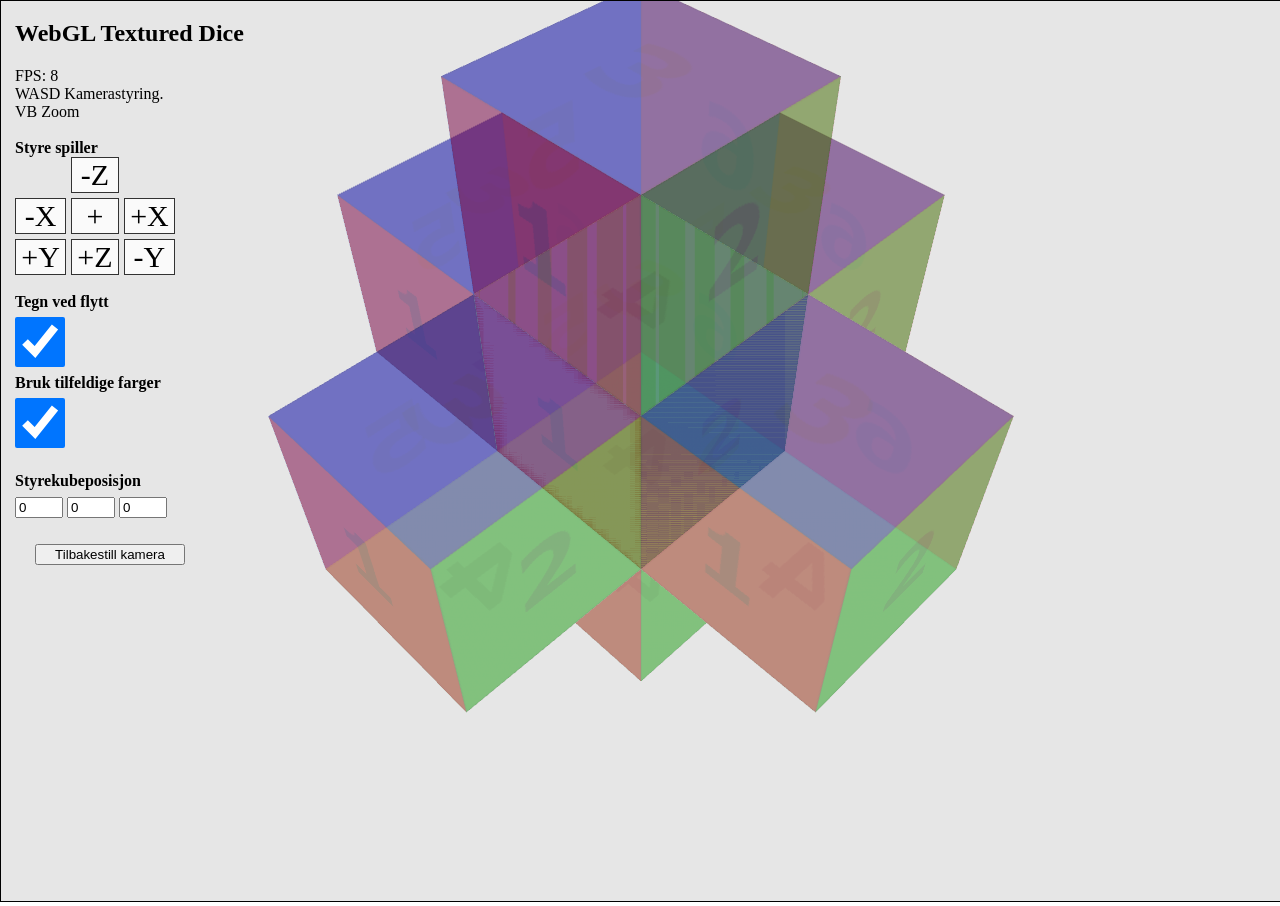
==== Oblig 2/index.html @ 0a4449c3 "added reset camera and changed the grid lines." ====
<!DOCTYPE html>
<html lang="nb">
<head>
    <meta charset="utf-8">
    <title>WebGL Textured Dice</title>
    <link rel="stylesheet" href="../base/webgl.css" type="text/css">
    <script src="../base/lib/cuon-matrix.js"></script>
    <script src="../base/lib/gl-matrix.js"></script>
    <style>
        html{overflow: hidden}
        .grid-container {
            display: grid;
            width: 12.5%;
            grid-template-columns: auto auto auto;
            gap: 5px;
        }
        .grid-item {
            background-color: rgba(255, 255, 255, 0.8);
            border: 1px solid rgba(0, 0, 0, 0.8);
            font-size: 30px;
            text-align: center;
        }
    </style>
</head>

<body>
    <div style="top:0px; left:15px; width:100%; text-align:left; color:black;" class="ui">
        <h2>WebGL Textured Dice</h2>
        FPS: <span id="fps">--</span><br>
        WASD Kamerastyring.<br>
        VB Zoom<br><br>
        <b>Styre spiller</b>
        <div class="grid-container">
            <div class="grid-item" style="visibility:hidden"></div>
            <div id="zdec" class="grid-item">-Z</div>
            <div class="grid-item" style="visibility:hidden"></div>
            <div id="xdec" class="grid-item">-X</div>
            <div id="build" class="grid-item">+</div>
            <div id="xinc" class="grid-item">+X</div>
            <div id="yinc" class="grid-item">+Y</div>
            <div id="zinc" class="grid-item">+Z</div>
            <div id="ydec" class="grid-item">-Y</div>
        </div>
        <br>
        <b>Tegn ved flytt</b>
        <br>
        <input type="checkbox" id="draw" style="width:50px;height:50px;" checked>
        <br>
        <b>Bruk tilfeldige farger</b>
        <br>
        <input type="checkbox" id="randomcolor" style="width:50px;height:50px;" checked>
        <br>
        <br>
        <b>Styrekubeposisjon</b>
        <div style="width: 12.5%">
            <input id="x" type="text" style="width:25%" value = 0>
            <input id="y" type="text" style="width:25%" value = 0>
            <input id="z" type="text" style="width:25%" value = 0>
        </div>
        <button id="reset">Tilbakestill kamera</button>


    </div>
    <!-- SHADERS -->
    <script id="base-vertex-shader" type="x-shader/x-vertex">
        attribute vec3 aVertexPosition;
        attribute vec4 aVertexColor;
        uniform mat4 uModelViewMatrix;
        uniform mat4 uProjectionMatrix;
        varying lowp vec4 vColor;
        void main(void) {
            gl_Position = uProjectionMatrix * uModelViewMatrix * vec4(aVertexPosition, 1.0);
            vColor = aVertexColor;
            gl_PointSize = 10.0;    //Merk: Kun i bruk når man tegner POINTS
        }
    </script>
    <script id="base-fragment-shader" type="x-shader/x-fragment">
        varying lowp vec4 vColor;
        void main(void) {
            gl_FragColor = vColor;
        }
    </script>

    <!-- SHADER som håndterer posisjon, farge og tekstur. -->
    <script id="texture-vertex-shader" type="x-shader/x-vertex">
        attribute vec4 aVertexPosition;
        attribute vec4 aVertexColor;
        attribute vec2 aVertexTextureCoordinate;
        uniform mat4 uModelViewMatrix;
        uniform mat4 uProjectionMatrix;

        varying lowp vec2 vTextureCoordinate;
        varying lowp vec4 vColor;
        void main() {
            gl_Position = uProjectionMatrix * uModelViewMatrix * aVertexPosition;
            vTextureCoordinate = aVertexTextureCoordinate;
            vColor = aVertexColor;
            gl_PointSize = 10.0;    //Merk: Kun i bruk når man tegner POINTS
        }
    </script>
    <script id="texture-fragment-shader" type="x-shader/x-fragment">
        varying lowp vec4 vColor;
        varying lowp vec2 vTextureCoordinate;
        uniform sampler2D uSampler;
        void main() {
            gl_FragColor = vColor * texture2D(uSampler, vec2(vTextureCoordinate.s, vTextureCoordinate.t));
        }
    </script>

    <script type="module" >
	    //Bruker strict-mode, betyr bl.a. at variabler må deklareres før bruk, se https://www.w3schools.com/js/js_strict.asp
	    'use strict';
	    import {main} from "./diceTexturedSphereAlphaBlend.js";
	    main();
    </script>
</body>

</html>
---- base/webgl.css ----
canvas {
    border: 1px solid black;
    background-color: black;
}

video {
    display: none;
}

body {
    margin: 0;
}

.ui {
    position: absolute;
}
button{
    margin: 20px;
    width: 150px;
}

/* The switch - the box around the slider */
.switch {
    position: relative;
    display: inline-block;
    width: 60px;
    height: 34px;
}

/* Hide default HTML checkbox */
.switch input {
    opacity: 0;
    width: 0;
    height: 0;
}

/* The slider */
.slider {
    position: absolute;
    cursor: pointer;
    top: 0;
    left: 0;
    right: 0;
    bottom: 0;
    background-color: #ccc;
    -webkit-transition: .4s;
    transition: .4s;
}

.slider:before {
    position: absolute;
    content: "";
    height: 26px;
    width: 26px;
    left: 4px;
    bottom: 4px;
    background-color: white;
    -webkit-transition: .4s;
    transition: .4s;
}

input:checked + .slider {
    background-color: #2196F3;
}

input:focus + .slider {
    box-shadow: 0 0 1px #2196F3;
}

input:checked + .slider:before {
    -webkit-transform: translateX(26px);
    -ms-transform: translateX(26px);
    transform: translateX(26px);
}

/* Rounded sliders */
.slider.round {
    border-radius: 34px;
}

.slider.round:before {
    border-radius: 50%;
}

label {
    display: inline;
    font: 1rem 'Fira Sans', sans-serif;
}

input, label {
    margin: .4rem 0;
}
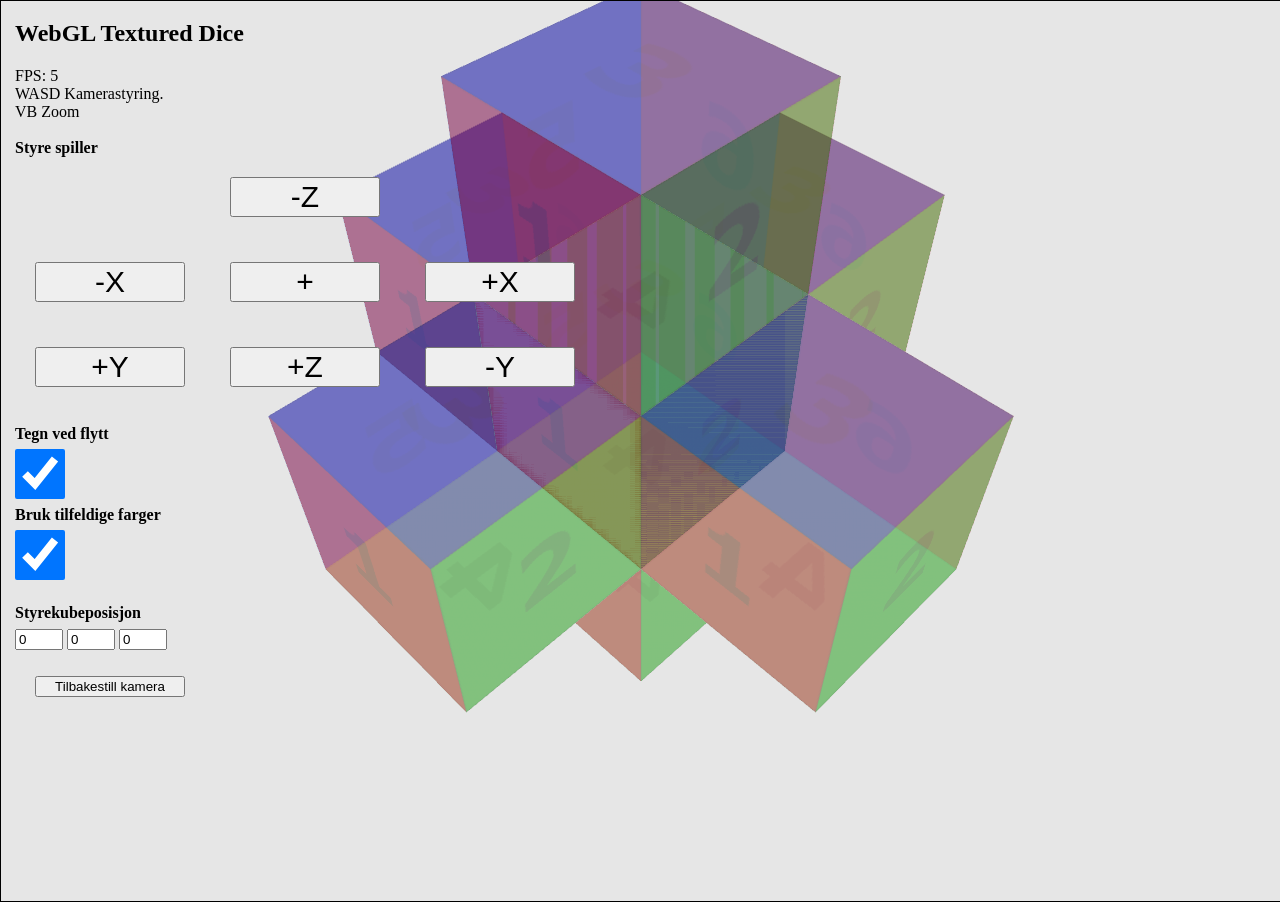
==== commit b83df016: "update" ====
--- a/Oblig 2/index.html
+++ b/Oblig 2/index.html
@@ -15,10 +15,9 @@
             gap: 5px;
         }
         .grid-item {
-            background-color: rgba(255, 255, 255, 0.8);
-            border: 1px solid rgba(0, 0, 0, 0.8);
             font-size: 30px;
             text-align: center;
+            cursor: pointer;
         }
     </style>
 </head>
@@ -31,15 +30,15 @@
         VB Zoom<br><br>
         <b>Styre spiller</b>
         <div class="grid-container">
-            <div class="grid-item" style="visibility:hidden"></div>
-            <div id="zdec" class="grid-item">-Z</div>
-            <div class="grid-item" style="visibility:hidden"></div>
-            <div id="xdec" class="grid-item">-X</div>
-            <div id="build" class="grid-item">+</div>
-            <div id="xinc" class="grid-item">+X</div>
-            <div id="yinc" class="grid-item">+Y</div>
-            <div id="zinc" class="grid-item">+Z</div>
-            <div id="ydec" class="grid-item">-Y</div>
+            <button class="grid-item" style="visibility:hidden"></button>
+            <button id="zdec" class="grid-item">-Z</button>
+            <button class="grid-item" style="visibility:hidden"></button>
+            <button id="xdec" class="grid-item">-X</button>
+            <button id="build" class="grid-item">+</button>
+            <button id="xinc" class="grid-item">+X</button>
+            <button id="yinc" class="grid-item">+Y</button>
+            <button id="zinc" class="grid-item">+Z</button>
+            <button id="ydec" class="grid-item">-Y</button>
         </div>
         <br>
         <b>Tegn ved flytt</b>
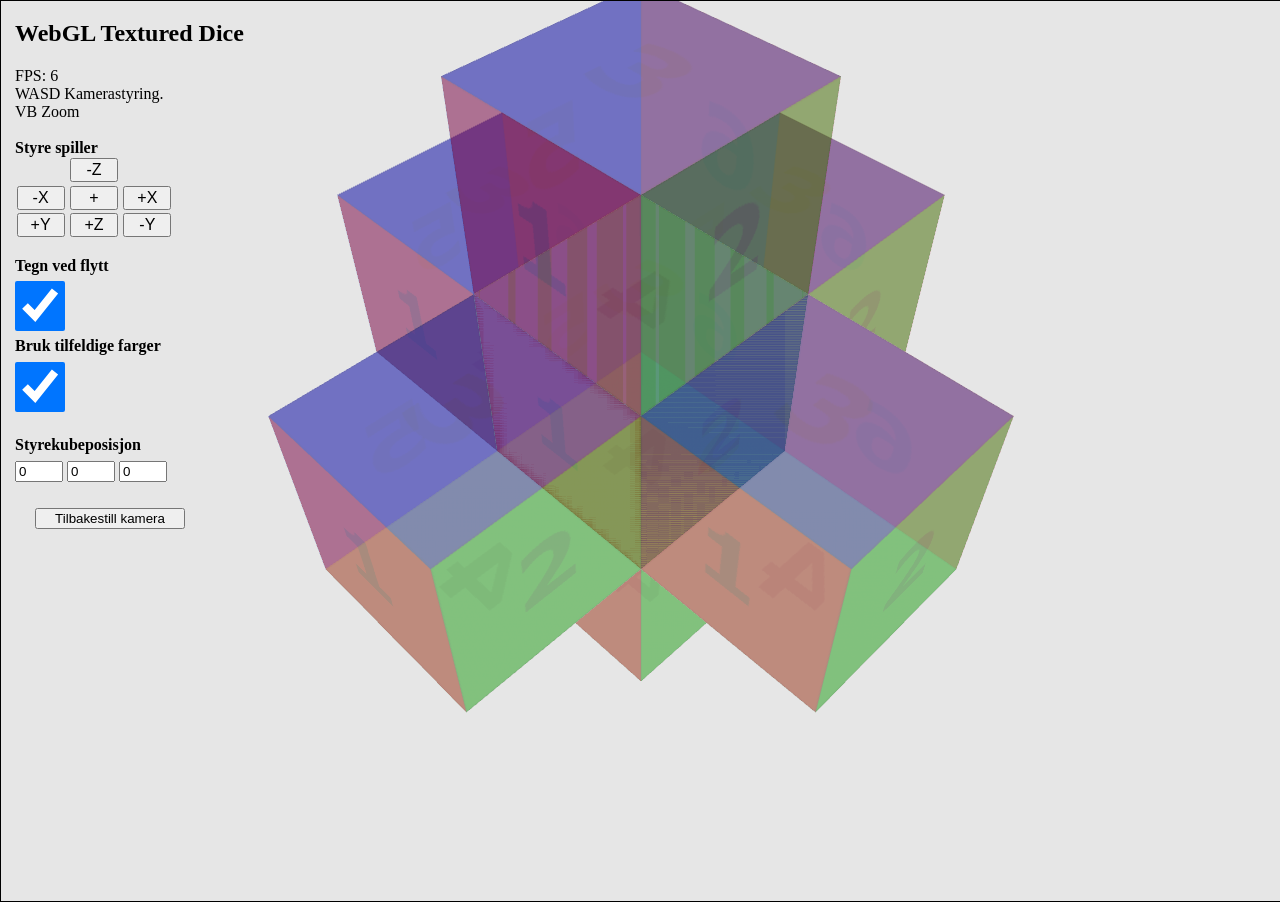
==== commit e593d727: "update" ====
--- a/Oblig 2/index.html
+++ b/Oblig 2/index.html
@@ -12,12 +12,14 @@
             display: grid;
             width: 12.5%;
             grid-template-columns: auto auto auto;
-            gap: 5px;
+            gap:0.01rem;
         }
         .grid-item {
-            font-size: 30px;
+            font-size: 1rem;
+            width: 3rem;
             text-align: center;
             cursor: pointer;
+            margin: 0.1rem;
         }
     </style>
 </head>
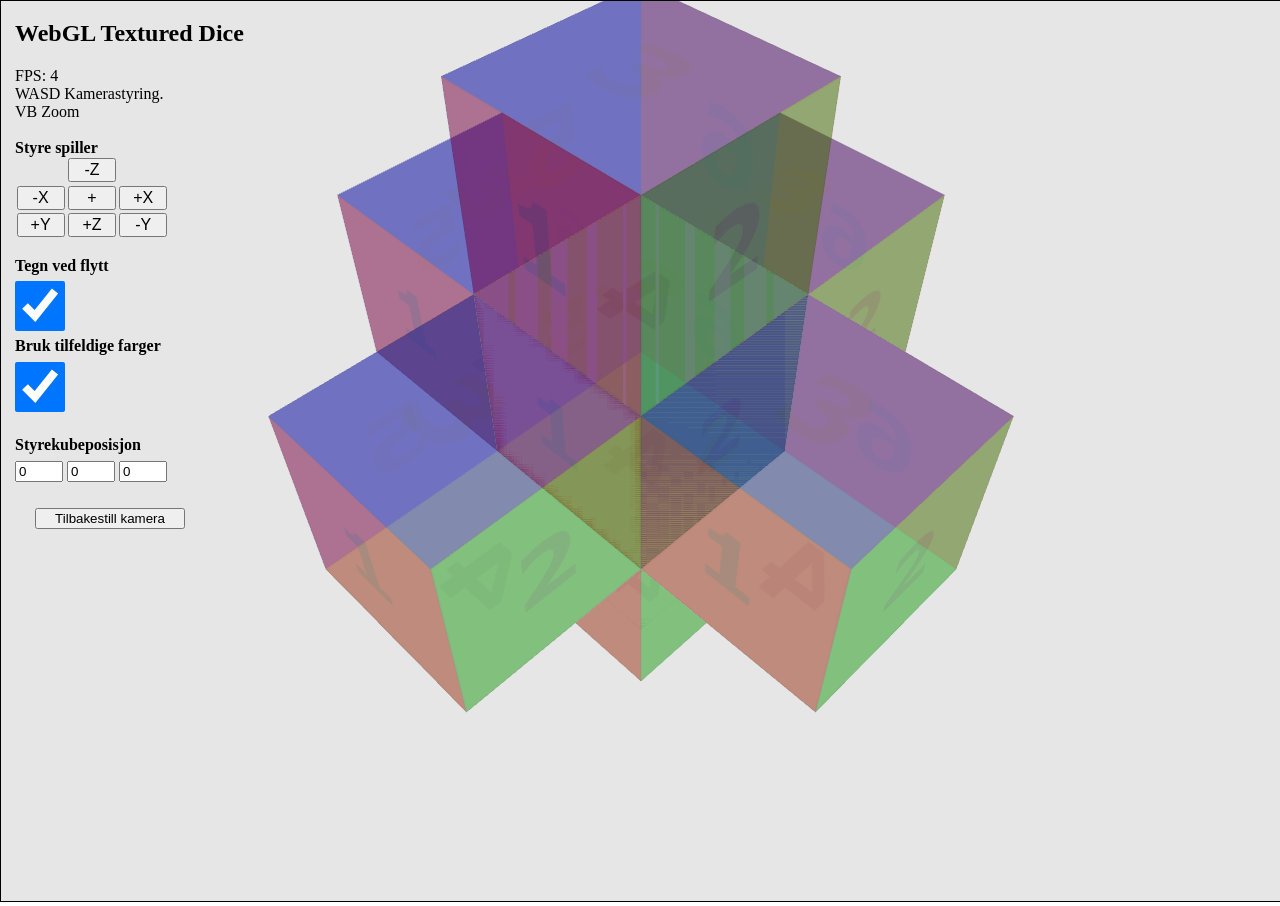
==== commit 6f8f1380: "update" ====
--- a/Oblig 2/index.html
+++ b/Oblig 2/index.html
@@ -10,7 +10,7 @@
         html{overflow: hidden}
         .grid-container {
             display: grid;
-            width: 12.5%;
+            width: 5%;
             grid-template-columns: auto auto auto;
             gap:0.01rem;
         }
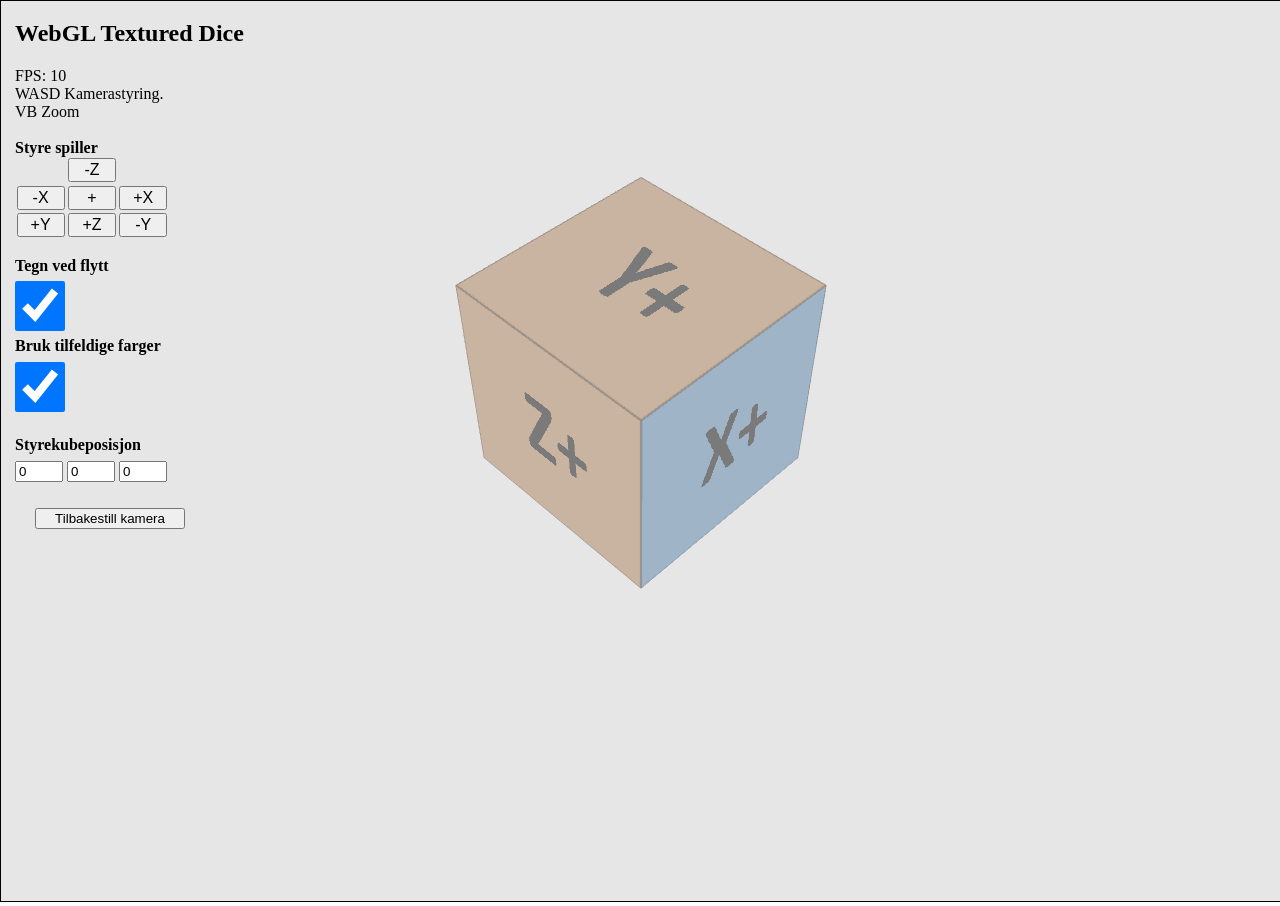
==== commit a616aeff: "update" ====
--- a/Oblig 2/index.html
+++ b/Oblig 2/index.html
@@ -108,6 +108,57 @@
         }
     </script>
 
+    <!-- PHONG SHADER som håndterer diffust punktlys. -->
+    <script id="diffuse-pointlight-phong-vertex-shader" type="x-shader/x-vertex">
+        attribute vec3 aVertexPosition;
+        attribute vec3 aVertexNormal;    //Normalvektor.
+
+        uniform mat4 uModelMatrix;	   //model/world-matrisa brukes til lyskalk.
+        uniform mat4 uModelViewMatrix;
+        uniform mat4 uProjectionMatrix;
+
+        varying vec3 vVertexNormal;
+        varying vec3 vVertexPositionInWorldCoords;
+
+        void main() {
+            //Transformer til world-koordinater:
+            vec4 vertexPositionInWorldCoords = uModelMatrix * vec4(aVertexPosition, 1.0);
+            vVertexPositionInWorldCoords = vec3(vertexPositionInWorldCoords);
+            vVertexNormal = aVertexNormal;
+            //Transformer vertex:
+            gl_Position = uProjectionMatrix * uModelViewMatrix * vec4(aVertexPosition, 1.0);
+        }
+    </script>
+    <script id="diffuse-pointlight-phong-fragment-shader" type="x-shader/x-fragment">
+        precision mediump float;
+
+        uniform mat3 uNormalMatrix;    //Transformerer normalvektoren vha. denne.
+        uniform vec3 uLightPosition;    //Lysets posisjon.
+        uniform vec3 uAmbientLightColor;
+        uniform vec3 uDiffuseLightColor;
+
+        varying vec3 vVertexNormal;
+        varying vec3 vVertexPositionInWorldCoords;
+        void main() {
+
+            //Beregn vektoren fra denne verteksen til lyskilden:
+            vec3 vectorToLightSource = normalize(uLightPosition - vVertexPositionInWorldCoords);
+
+            //Transformer normalvektoren til world-koordinater:
+            vec3 normal = normalize(uNormalMatrix * vVertexNormal);
+
+            //Beregn prikkprodukt av lysvektor og normalvektor
+            //for diffus belysning:
+            float diffusLightWeightning = max(dot(normal, vectorToLightSource), 0.0);
+
+            //Summer alle refleksjonskomponenter og send til fragmentshader:
+            vec3 lightWeighting = uAmbientLightColor + (uDiffuseLightColor * diffusLightWeightning);
+
+            gl_FragColor = vec4(lightWeighting.rgb, 1.0);
+        }
+    </script>
+
+
     <script type="module" >
 	    //Bruker strict-mode, betyr bl.a. at variabler må deklareres før bruk, se https://www.w3schools.com/js/js_strict.asp
 	    'use strict';
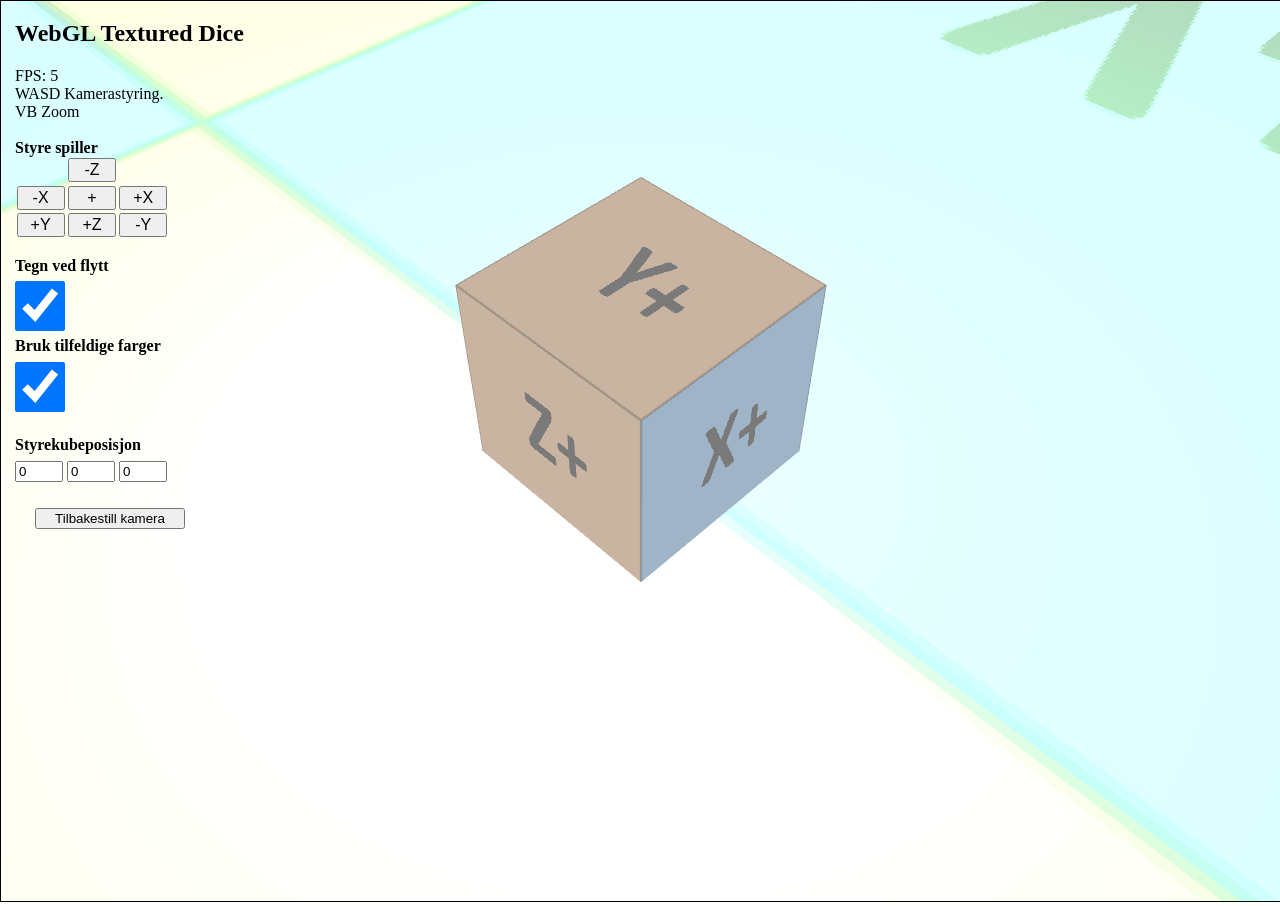
==== commit 8f399595: "update" ====
--- a/Oblig 2/index.html
+++ b/Oblig 2/index.html
@@ -112,6 +112,7 @@
     <script id="diffuse-pointlight-phong-vertex-shader" type="x-shader/x-vertex">
         attribute vec3 aVertexPosition;
         attribute vec3 aVertexNormal;    //Normalvektor.
+        attribute vec2 aVertexTextureCoordinate;
 
         uniform mat4 uModelMatrix;	   //model/world-matrisa brukes til lyskalk.
         uniform mat4 uModelViewMatrix;
@@ -119,12 +120,14 @@
 
         varying vec3 vVertexNormal;
         varying vec3 vVertexPositionInWorldCoords;
+        varying lowp vec2 vTextureCoordinate;
 
         void main() {
             //Transformer til world-koordinater:
             vec4 vertexPositionInWorldCoords = uModelMatrix * vec4(aVertexPosition, 1.0);
             vVertexPositionInWorldCoords = vec3(vertexPositionInWorldCoords);
             vVertexNormal = aVertexNormal;
+            vTextureCoordinate = aVertexTextureCoordinate;
             //Transformer vertex:
             gl_Position = uProjectionMatrix * uModelViewMatrix * vec4(aVertexPosition, 1.0);
         }
@@ -139,6 +142,9 @@
 
         varying vec3 vVertexNormal;
         varying vec3 vVertexPositionInWorldCoords;
+        varying lowp vec2 vTextureCoordinate;
+        uniform sampler2D uSampler;
+
         void main() {
 
             //Beregn vektoren fra denne verteksen til lyskilden:
@@ -154,10 +160,9 @@
             //Summer alle refleksjonskomponenter og send til fragmentshader:
             vec3 lightWeighting = uAmbientLightColor + (uDiffuseLightColor * diffusLightWeightning);
 
-            gl_FragColor = vec4(lightWeighting.rgb, 1.0);
+            gl_FragColor = vec4(lightWeighting.rgb, 1.0) + texture2D(uSampler, vec2(vTextureCoordinate.s, vTextureCoordinate.t));
         }
     </script>
-
 
     <script type="module" >
 	    //Bruker strict-mode, betyr bl.a. at variabler må deklareres før bruk, se https://www.w3schools.com/js/js_strict.asp
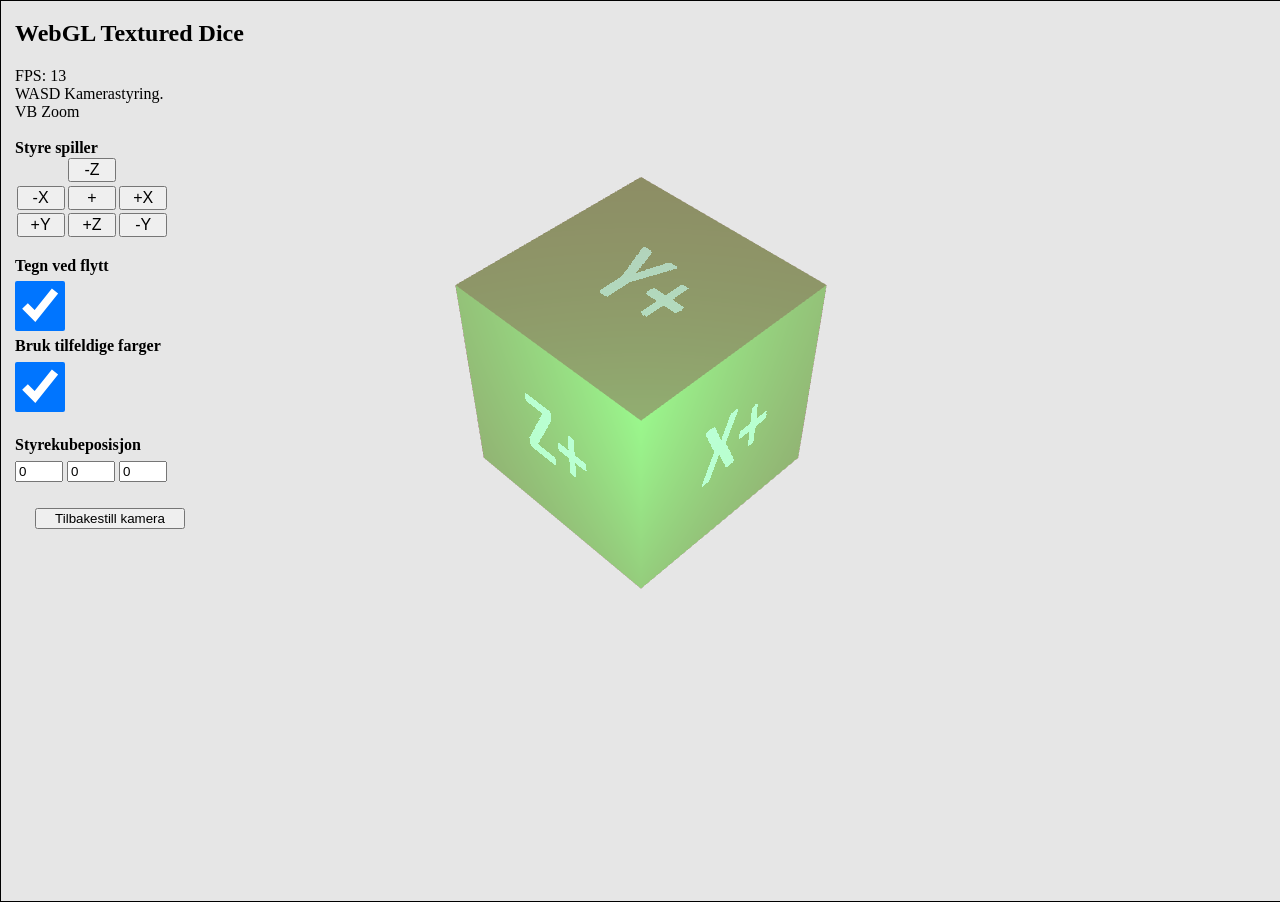
==== commit 8917453e: "added shader light changed texture" ====
--- a/Oblig 2/index.html
+++ b/Oblig 2/index.html
@@ -111,6 +111,7 @@
     <!-- PHONG SHADER som håndterer diffust punktlys. -->
     <script id="diffuse-pointlight-phong-vertex-shader" type="x-shader/x-vertex">
         attribute vec3 aVertexPosition;
+        attribute vec4 aVertexColor;
         attribute vec3 aVertexNormal;    //Normalvektor.
         attribute vec2 aVertexTextureCoordinate;
 
@@ -121,11 +122,13 @@
         varying vec3 vVertexNormal;
         varying vec3 vVertexPositionInWorldCoords;
         varying lowp vec2 vTextureCoordinate;
+        varying lowp vec4 vColor;
 
         void main() {
             //Transformer til world-koordinater:
             vec4 vertexPositionInWorldCoords = uModelMatrix * vec4(aVertexPosition, 1.0);
             vVertexPositionInWorldCoords = vec3(vertexPositionInWorldCoords);
+            vColor = aVertexColor;
             vVertexNormal = aVertexNormal;
             vTextureCoordinate = aVertexTextureCoordinate;
             //Transformer vertex:
@@ -142,6 +145,7 @@
 
         varying vec3 vVertexNormal;
         varying vec3 vVertexPositionInWorldCoords;
+        varying lowp vec4 vColor;
         varying lowp vec2 vTextureCoordinate;
         uniform sampler2D uSampler;
 
@@ -160,14 +164,14 @@
             //Summer alle refleksjonskomponenter og send til fragmentshader:
             vec3 lightWeighting = uAmbientLightColor + (uDiffuseLightColor * diffusLightWeightning);
 
-            gl_FragColor = vec4(lightWeighting.rgb, 1.0) + texture2D(uSampler, vec2(vTextureCoordinate.s, vTextureCoordinate.t));
+            gl_FragColor = vColor * vec4(lightWeighting.rgb, 1.0) + texture2D(uSampler, vec2(vTextureCoordinate.s, vTextureCoordinate.t));
         }
     </script>
 
     <script type="module" >
 	    //Bruker strict-mode, betyr bl.a. at variabler må deklareres før bruk, se https://www.w3schools.com/js/js_strict.asp
 	    'use strict';
-	    import {main} from "./diceTexturedSphereAlphaBlend.js";
+	    import {main} from "./oblig2.js";
 	    main();
     </script>
 </body>
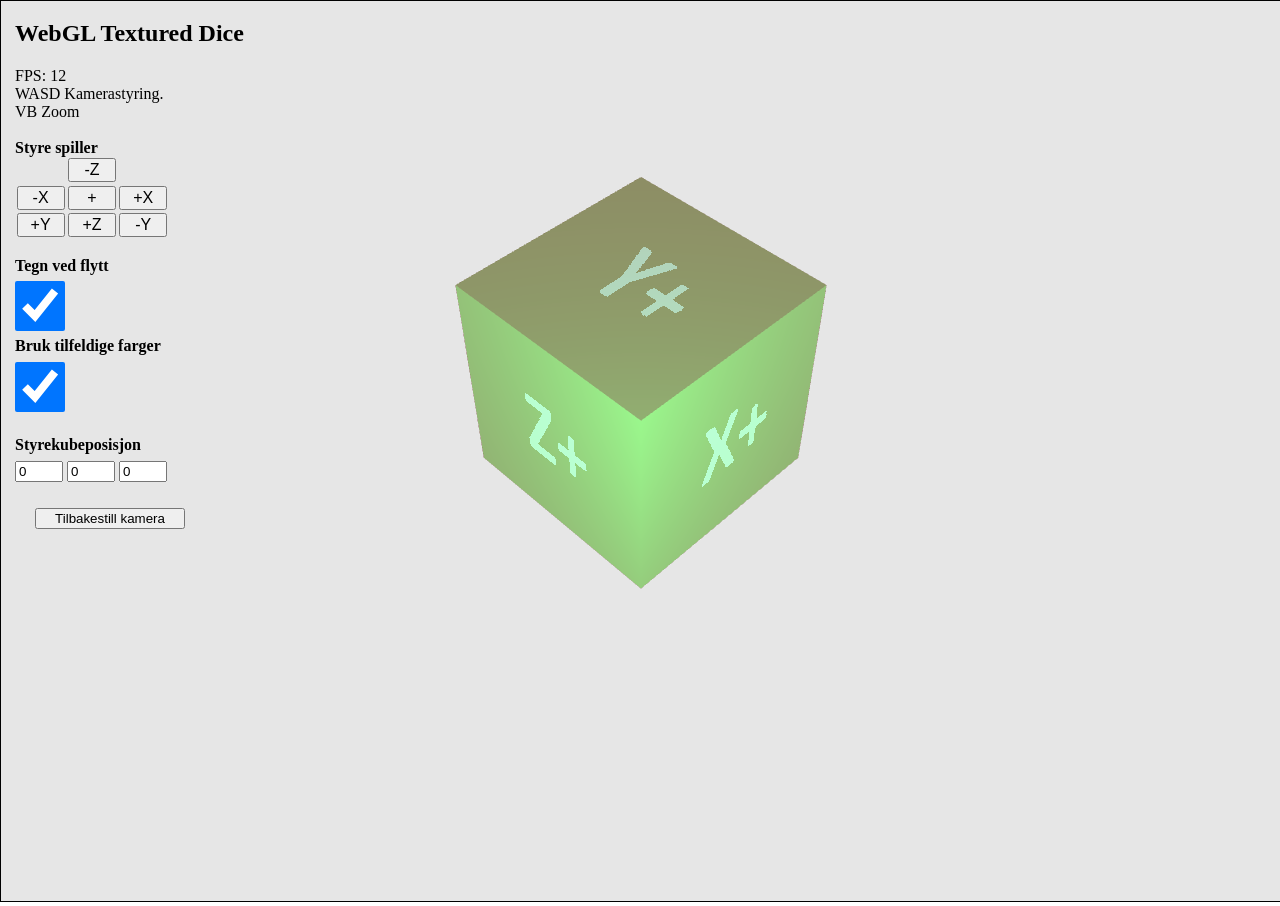
==== commit c199a4d5: "final version" ====
--- a/Oblig 2/index.html
+++ b/Oblig 2/index.html
@@ -164,7 +164,7 @@
             //Summer alle refleksjonskomponenter og send til fragmentshader:
             vec3 lightWeighting = uAmbientLightColor + (uDiffuseLightColor * diffusLightWeightning);
 
-            gl_FragColor = vColor * vec4(lightWeighting.rgb, 1.0) + texture2D(uSampler, vec2(vTextureCoordinate.s, vTextureCoordinate.t));
+            gl_FragColor = vec4(lightWeighting.rgb, 0.1 ) + vColor * texture2D(uSampler, vec2(vTextureCoordinate.s, vTextureCoordinate.t));
         }
     </script>
 
